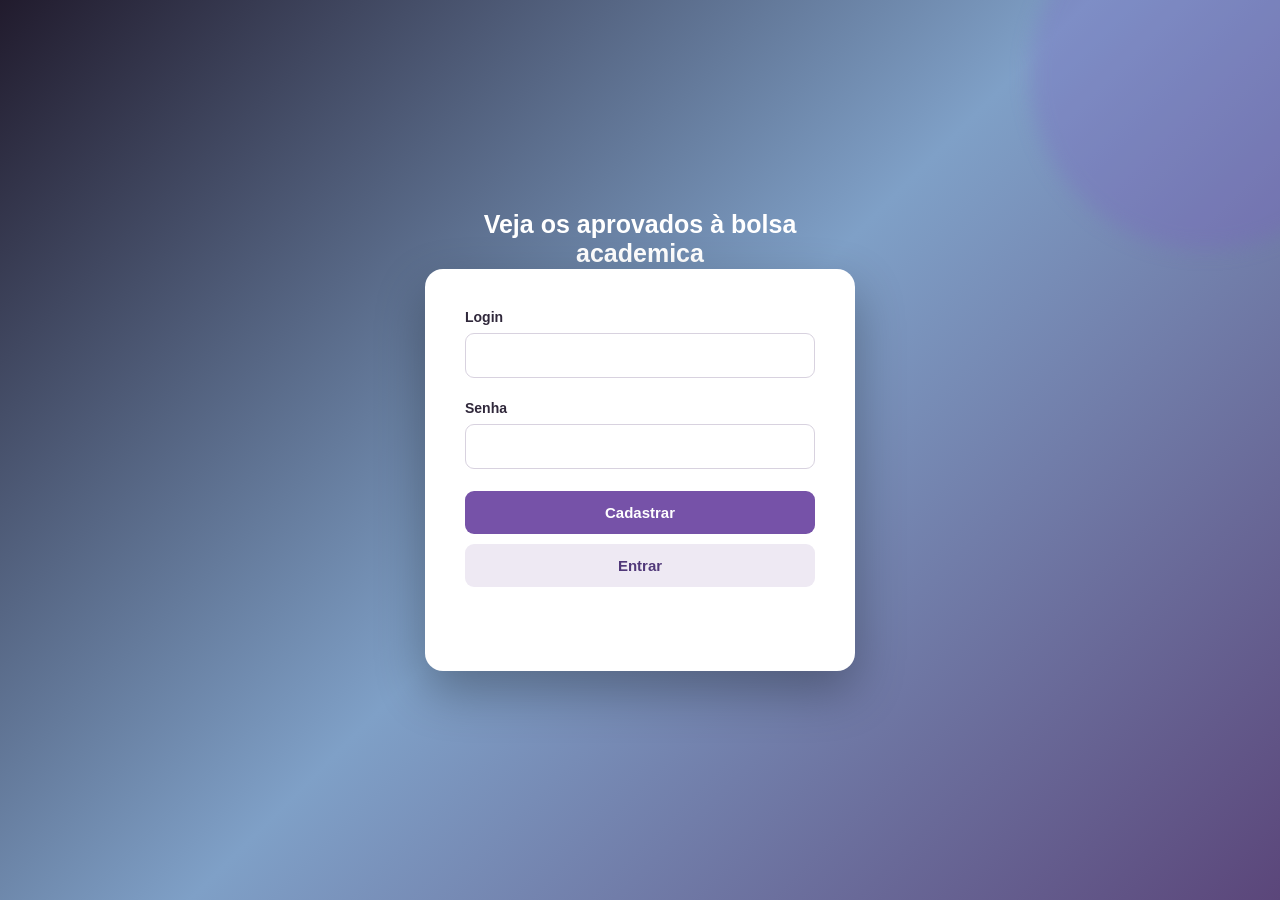
==== pages/adm/adm.html @ 9c29cc9b "implemtentar um banco de dados" ====
<!DOCTYPE html>
<html lang="en">
<head>
    <meta charset="UTF-8">
    <meta name="viewport" content="width=device-width, initial-scale=1.0">
    <link rel="stylesheet" href="styles.css">
    <title>adm/bolsa acadêmica</title>

</head>
<body>
    
    <h3>Veja os aprovados à bolsa academica</h3>
    
    <form>
        
        <div class="caixa-login">
            <label for="login">Login</label>
            <input 
                type="text"
                id="login"
            >
        </div>
            
        <div class="caixa-senha">

            <label for="senha">Senha</label>
            <input 
                type="password"
                id="senha"
            >
        </div>

        <button
            type="submit"
        >
            Cadastrar
        </button>

        <button
            type="button"
            id="entrar"
        >
             Entrar 
        </button>

        <div id="caixa-mensagem">
            <span id="mensagem"></span>
        </div>

    </form>
   

    <script src="script.js"></script>
</body>
</html>
---- pages/adm/styles.css ----
* {
    margin: 0;
    padding: 0;
    box-sizing: border-box;
}

body {
    min-height: 100vh;
    font-family: Arial, Helvetica, sans-serif;

    background: linear-gradient(
        135deg,
        #211b2d,
        #7fa0c7,
        #5b467a
    );

    display: flex;
    justify-content: center;
    align-items: center;

    padding: 30px;
}


/* -------------------------
   CONTAINER PRINCIPAL
------------------------- */

body::before {
    content: "";
    position: fixed;

    width: 350px;
    height: 350px;

    background: rgba(126, 87, 194, 0.25);

    border-radius: 50%;

    top: -100px;
    right: -100px;

    filter: blur(10px);
}


/* -------------------------
   FORMULÁRIO
------------------------- */

form {
    width: 100%;
    max-width: 430px;

    background: #ffffff;

    padding: 40px;

    border-radius: 18px;

    box-shadow: 0 20px 50px rgba(0, 0, 0, 0.3);
    margin-top: 40px;
    position: relative;
    z-index: 1;
}


/* -------------------------
   TÍTULO
------------------------- */

h3 {
    position: absolute;

    top: calc(50% - 240px);

    margin-bottom: 20px;
    width: 430px;

    text-align: center;

    color: #ffffff;

    font-size: 25px;

    margin-bottom: 8px;
}

p {
    position: absolute;
    margin-bottom: 20px;

    top: calc(50% - 200px);

    width: 430px;

    text-align: center;

    color: #000000;

    font-size: 14px;

    z-index: 2;
}


/* -------------------------
   CAMPOS
------------------------- */

.caixa-login,
.caixa-senha {
    display: flex;
    flex-direction: column;

    margin-bottom: 22px;
}

label {
    color: #30283b;

    font-size: 14px;

    font-weight: bold;

    margin-bottom: 8px;
}

input {
    width: 100%;

    padding: 13px 14px;

    border: 1px solid #d8d2df;

    border-radius: 9px;

    font-size: 15px;

    outline: none;

    transition: 0.2s;
}

input:focus {
    border-color: #7652a8;

    box-shadow: 0 0 0 3px rgba(118, 82, 168, 0.15);
}


/* -------------------------
   BOTÕES
------------------------- */

button {
    border: none;

    border-radius: 9px;

    padding: 13px 20px;

    font-size: 15px;

    font-weight: bold;

    cursor: pointer;

    transition: 0.2s;
}

button[type="submit"] {
    width: 100%;

    background: #7652a8;

    color: white;

    margin-bottom: 10px;
}

button[type="submit"]:hover {
    background: #63428f;

    transform: translateY(-1px);
}

#entrar {
    width: 100%;

    background: #eee9f3;

    color: #503879;
}

#entrar:hover {
    background: #e1d9ea;

    transform: translateY(-1px);
}


/* -------------------------
   MENSAGEM
------------------------- */

#caixa-mensagem {
    margin-top: 20px;

    padding: 12px;

    min-height: 20px;

    text-align: center;

    border-radius: 8px;

    font-size: 14px;
}

#mensagem {
    color: #555;
}


/* -------------------------
   RESPONSIVIDADE
------------------------- */

@media (max-width: 600px) {

    body {
        padding: 20px;
    }

    form {
        padding: 30px 25px;
    }

    h3,
    p {
        width: calc(100% - 40px);

        left: 20px;
    }

    h3 {
        top: 35px;

        font-size: 21px;
    }

    p {
        top: 70px;
    }

    form {
        margin-top: 120px;
    }
}
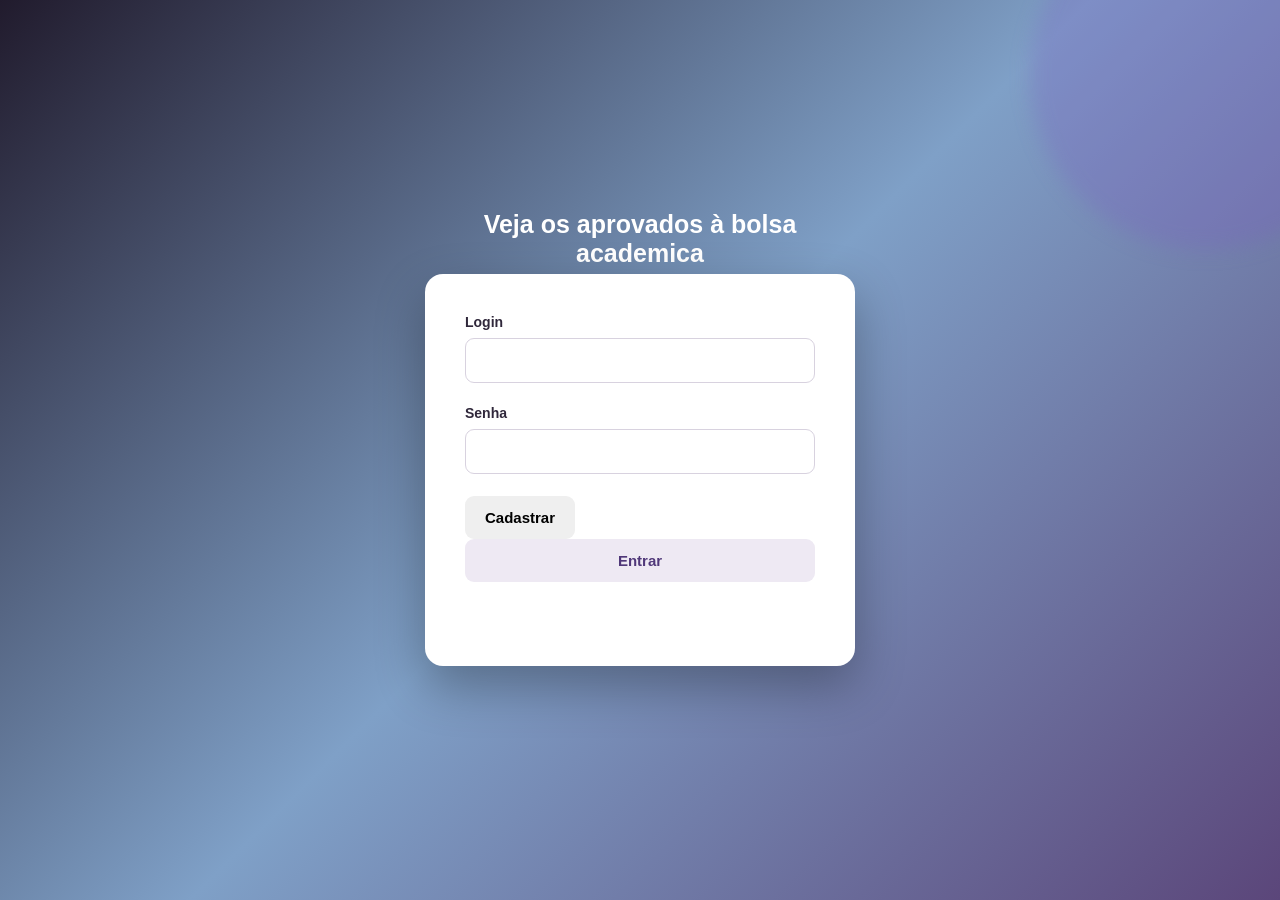
==== commit 4df703e7: "BackEnd Adcionado" ====
--- a/pages/adm/adm.html
+++ b/pages/adm/adm.html
@@ -31,7 +31,8 @@
         </div>
 
         <button
-            type="submit"
+            type="button"
+            id="cadastrar"
         >
             Cadastrar
         </button>
